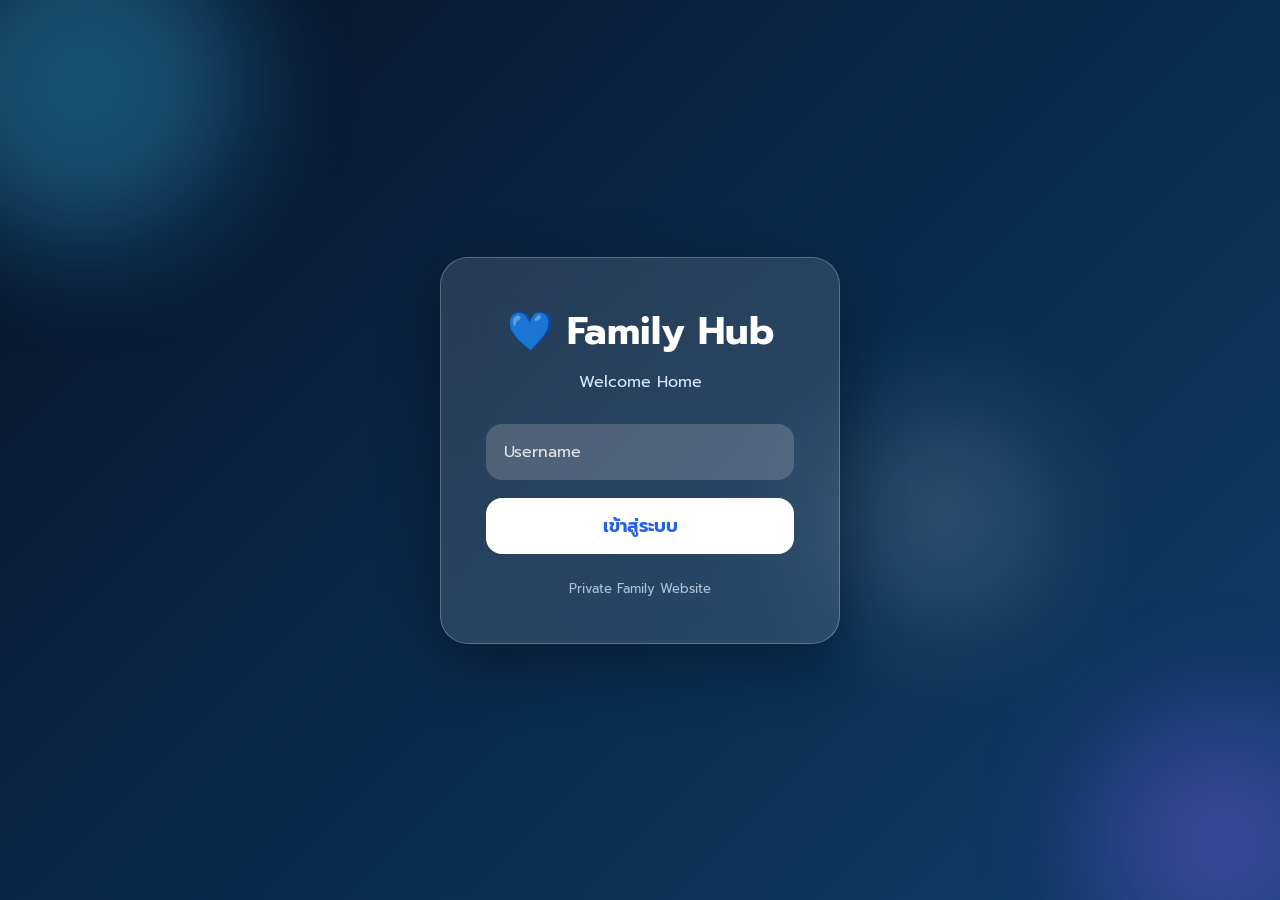
==== dashboard.html @ 09c0b5e4 "Add initial dashboard HTML structure" ====
<!DOCTYPE html>
<html lang="th">

<head>

<meta charset="UTF-8">
<meta name="viewport" content="width=device-width,initial-scale=1.0">

<title>Family Hub</title>

<link rel="stylesheet" href="style.css">

</head>

<body>

<div class="background">

<div class="circle c1"></div>
<div class="circle c2"></div>
<div class="circle c3"></div>

</div>

<div class="dashboard">

<h1 id="welcome">
Welcome
</h1>

<p>
Private Family Dashboard
</p>

<div class="grid">

<div class="menu">

<h2>💬 LINE กลุ่ม</h2>

<p>ติดต่อสมาชิกในครอบครัว</p>

<a
href="https://line.me/R/ti/g/ZjLNTKdMG5"
target="_blank">

<button>เปิด LINE</button>

</a>

</div>

<div class="menu">

<h2>📅 ตารางเรียน</h2>

<p>

เสาร์

18:00-19:00 ภาษาอังกฤษ

<br><br>

19:00-20:00 คณิตศาสตร์

<br><br>

อาทิตย์

18:00-19:00 วิทยาศาสตร์

<br><br>

19:00-20:00 ทบทวนบทเรียน

</p>

</div>

<div class="menu">

<h2>🕒 เวลา</h2>

<h1 id="clock">
00:00:00
</h1>

</div>

<div class="menu">

<h2>📢 ข่าว</h2>

<p>

ยินดีต้อนรับเข้าสู่

Family Hub

</p>

</div>

</div>

<button onclick="logout()">

ออกจากระบบ

</button>

</div>

<script>

const user =
localStorage.getItem("familyUser");

if(!user){

location.href="index.html";

}

document.getElementById("welcome")
.innerHTML =
"👋 Welcome<br>"+user;

function logout(){

localStorage.clear();

location.href="index.html";

}

function updateClock(){

const now =
new Date();

document.getElementById("clock")
.innerHTML =
now.toLocaleTimeString("th-TH");

}

updateClock();

setInterval(updateClock,1000);

</script>

</body>

</html>
---- style.css ----
@import url('https://fonts.googleapis.com/css2?family=Prompt:wght@300;400;600;700&display=swap');

*{
    margin:0;
    padding:0;
    box-sizing:border-box;
    font-family:'Prompt',sans-serif;
}

body{
    height:100vh;
    overflow:hidden;
    display:flex;
    justify-content:center;
    align-items:center;
    background:linear-gradient(135deg,#071428,#0f4c81,#2563eb,#60a5fa);
    background-size:400% 400%;
    animation:bgMove 12s ease infinite;
}

@keyframes bgMove{
    0%{background-position:0% 50%;}
    50%{background-position:100% 50%;}
    100%{background-position:0% 50%;}
}

.background{
    position:fixed;
    inset:0;
    overflow:hidden;
}

.circle{
    position:absolute;
    border-radius:50%;
    filter:blur(60px);
    opacity:.35;
    animation:float 12s ease-in-out infinite;
}

.c1{
    width:320px;
    height:320px;
    background:#38bdf8;
    top:-80px;
    left:-80px;
}

.c2{
    width:260px;
    height:260px;
    background:#8b5cf6;
    bottom:-70px;
    right:-70px;
    animation-delay:2s;
}

.c3{
    width:220px;
    height:220px;
    background:#ffffff;
    top:45%;
    left:65%;
    opacity:.15;
    animation-delay:4s;
}

@keyframes float{
    0%,100%{
        transform:translateY(0) scale(1);
    }
    50%{
        transform:translateY(-30px) scale(1.1);
    }
}

.login-card{
    position:relative;
    z-index:2;
    width:400px;
    max-width:92%;
    padding:45px;
    border-radius:28px;
    text-align:center;

    background:rgba(255,255,255,.12);
    backdrop-filter:blur(22px);

    border:1px solid rgba(255,255,255,.25);

    box-shadow:
    0 20px 60px rgba(0,0,0,.35);
}

.login-card h1{
    color:#fff;
    font-size:38px;
    margin-bottom:10px;
}

.login-card p{
    color:#dbeafe;
}

input{
    width:100%;
    height:56px;
    margin-top:30px;
    border:none;
    outline:none;
    border-radius:16px;
    padding:0 18px;
    font-size:16px;
    background:rgba(255,255,255,.18);
    color:white;
}

input::placeholder{
    color:#e5e7eb;
}

button{
    width:100%;
    height:56px;
    margin-top:18px;
    border:none;
    border-radius:16px;
    cursor:pointer;
    font-size:18px;
    font-weight:700;

    color:#2563eb;
    background:white;

    transition:.3s;
}

button:hover{
    transform:translateY(-4px);
    box-shadow:0 15px 35px rgba(37,99,235,.35);
}

.footer{
    margin-top:25px;
    font-size:13px;
    opacity:.75;
}
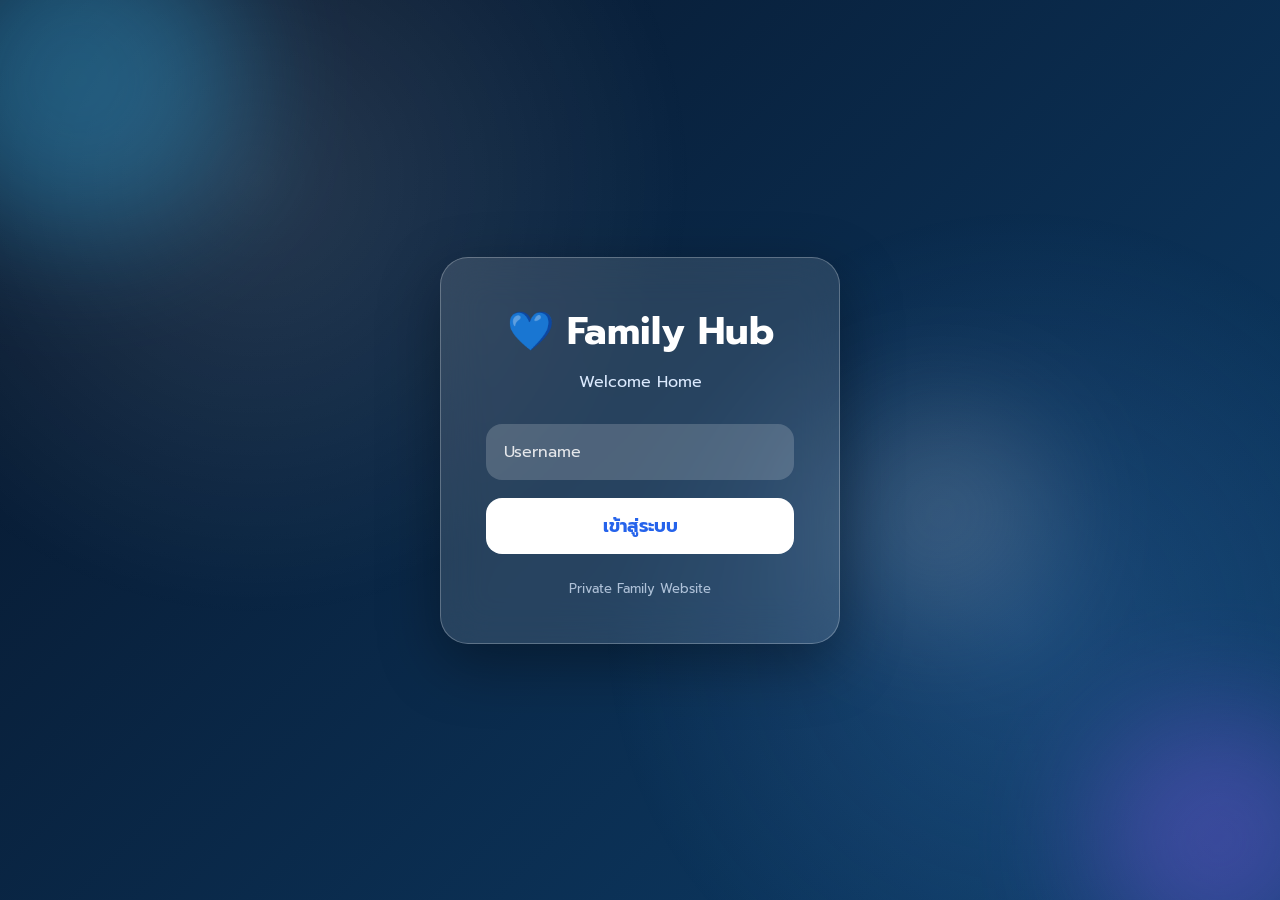
==== commit 9591aa80: "Add stars div before closing body tag" ====
--- a/dashboard.html
+++ b/dashboard.html
@@ -152,6 +152,6 @@
 
 </script>
 
-</body>
+</body><div class="stars"></div>
 
 </html>
--- a/style.css
+++ b/style.css
@@ -145,3 +145,180 @@
     font-size:13px;
     opacity:.75;
 }
+/* ===========================
+   Family Hub Premium Theme
+=========================== */
+
+body::before{
+    content:"";
+    position:fixed;
+    inset:0;
+    background:
+    radial-gradient(circle at 20% 20%,rgba(255,255,255,.12),transparent 35%),
+    radial-gradient(circle at 80% 70%,rgba(96,165,250,.18),transparent 35%);
+    pointer-events:none;
+}
+
+/* กล่อง Dashboard */
+
+.dashboard{
+
+    width:92%;
+    max-width:1200px;
+
+    padding:35px;
+
+    border-radius:30px;
+
+    background:rgba(255,255,255,.08);
+
+    backdrop-filter:blur(20px);
+
+    border:1px solid rgba(255,255,255,.15);
+
+    box-shadow:
+    0 25px 70px rgba(0,0,0,.35);
+
+    animation:fadeUp .8s;
+}
+
+/* Grid */
+
+.grid{
+
+display:grid;
+
+grid-template-columns:
+repeat(auto-fit,minmax(260px,1fr));
+
+gap:25px;
+
+margin-top:35px;
+
+}
+
+/* การ์ด */
+
+.menu{
+
+padding:25px;
+
+border-radius:25px;
+
+background:
+rgba(255,255,255,.08);
+
+border:
+1px solid rgba(255,255,255,.15);
+
+transition:.35s;
+
+cursor:pointer;
+
+transform-style:preserve-3d;
+
+}
+
+.menu:hover{
+
+transform:
+
+translateY(-10px)
+rotateX(5deg)
+rotateY(-5deg)
+scale(1.03);
+
+box-shadow:
+
+0 25px 45px
+rgba(37,99,235,.35);
+
+}
+
+.menu h2{
+
+color:white;
+
+margin-bottom:12px;
+
+}
+
+.menu p{
+
+line-height:1.7;
+
+}
+
+/* เอฟเฟกต์ปุ่ม */
+
+button{
+
+position:relative;
+
+overflow:hidden;
+
+}
+
+button::before{
+
+content:"";
+
+position:absolute;
+
+top:0;
+
+left:-100%;
+
+width:100%;
+
+height:100%;
+
+background:
+
+linear-gradient(
+
+90deg,
+
+transparent,
+
+rgba(255,255,255,.6),
+
+transparent
+
+);
+
+transition:.6s;
+
+}
+
+button:hover::before{
+
+left:100%;
+
+}
+
+/* Animation */
+
+@keyframes fadeUp{
+
+from{
+
+opacity:0;
+
+transform:
+
+translateY(30px);
+
+}
+
+to{
+
+opacity:1;
+
+transform:
+
+translateY(0);
+
+}
+
+}
